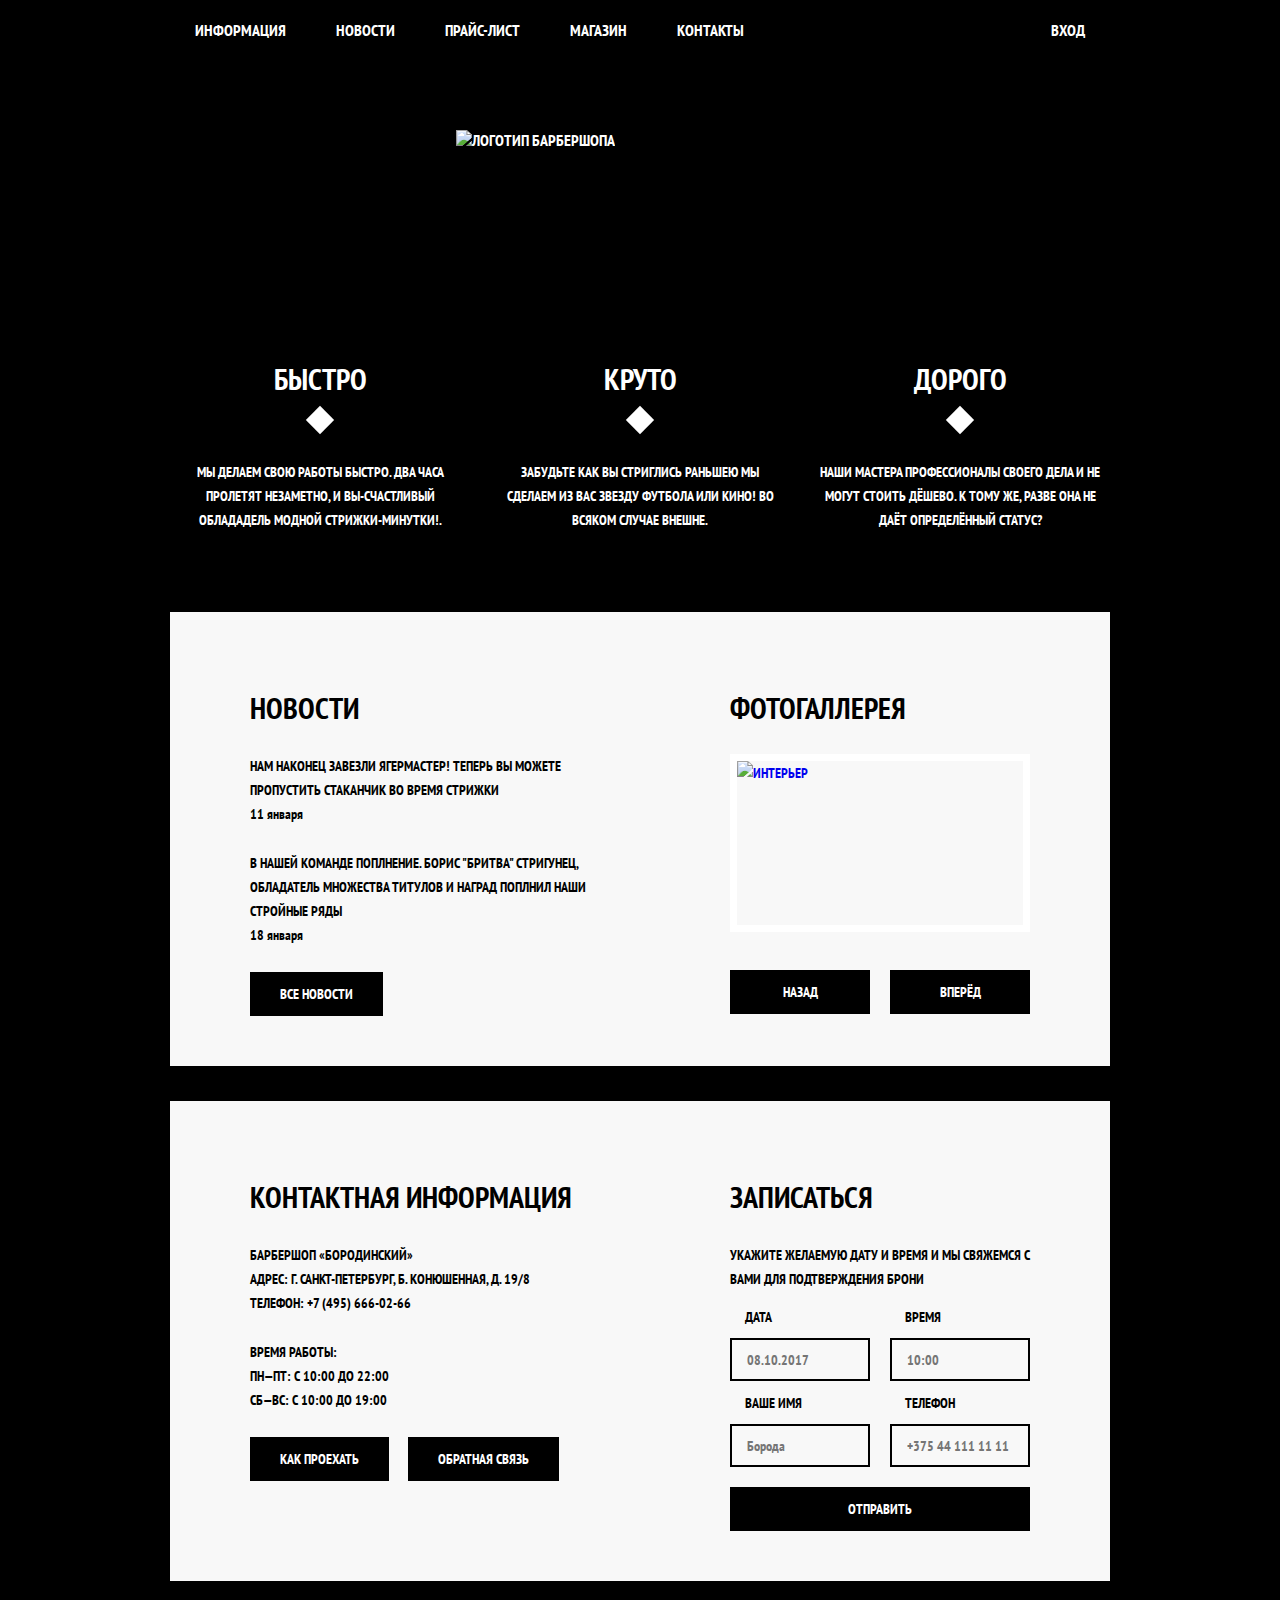
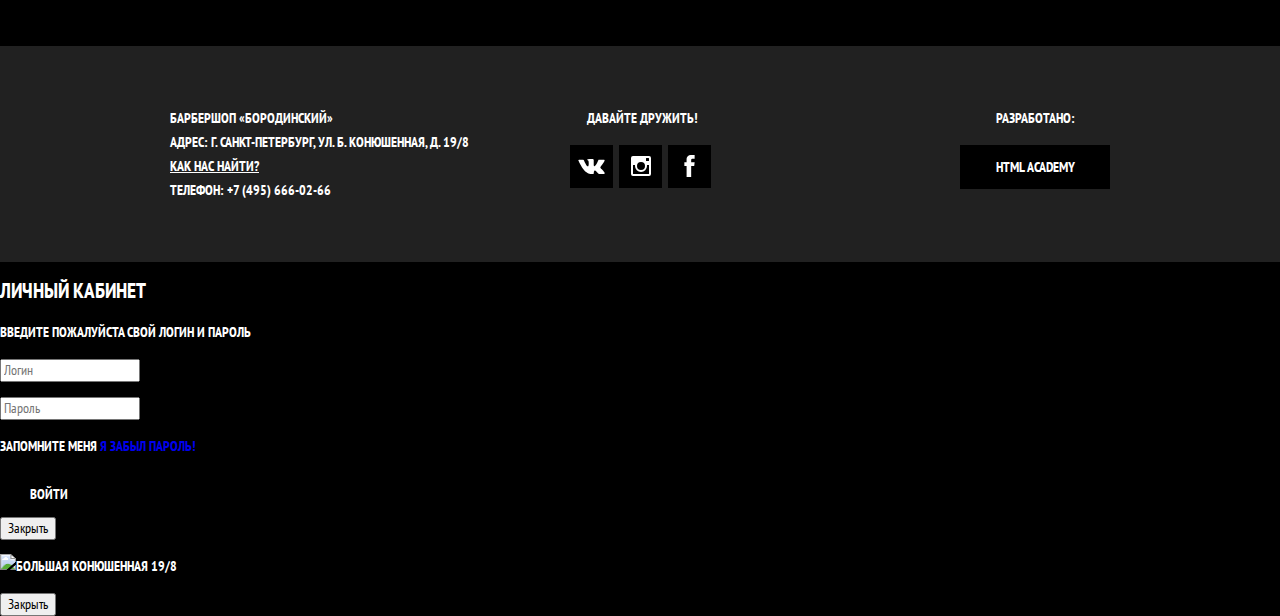
==== index.html @ 054c6fff "first commit" ====
<!DOCTYPE HTML>
<html>
    <head>
        <meta charset="utf-8">
        <title>barbershop-borodinsky</title>
        <link rel="stylesheet" href="css/normalize.css">
        <link rel="stylesheet" href="css/style.css">
        <link href="https://fonts.googleapis.com/css?family=PT+Sans+Narrow:400,700&amp;subset=cyrillic" rel="stylesheet">
    </head>
    <body>
        <header class="main-header">
            <nav class="main-navigation">
                    <a class="main-header-logo">
                        <img src="img/index-logo.svg" width="371" height="155" alt="Логотип Барбершопа">
                    </a>
            <div class="main-navigation-wrapper">
                <div class="container">
                <ul class="site-navigation">
                    <li><a href="info.html">Информация</a></li>
                    <li><a href="news.html">Новости</a></li>
                    <li><a href="price.html">Прайс-лист</a></li>
                    <li><a href="catalog.html">Магазин</a></li>
                    <li><a href="contacts.html">Контакты</a></li>
                </ul>
                <ul class="user-navigation">
                    <li>
                        <a class="login-link" href="login.html">Вход</a>
                    </li>
                </ul>
            </div>
            </div>
            </nav>
        </header>
        <main class="container">
            <h1 class="visually-hidden">Барбершоп "Бородинский"</h1>
            <section class="features">
                <h2 class="visually-hidden">Преимущества</h2>
                <ul class="features-list">
                    <li class="feature-item">
                        <h3>Быстро</h3>
                        <p>
                            Мы делаем свою работы быстро. 
                            Два часа пролетят незаметно, и вы-счастливый 
                            облададель модной стрижки-минутки!.
                        </p>
                    </li>
                    <li class="feature-item">
                        <h3>Круто</h3>
                        <p>
                            Забудьте как вы стриглись раньшею
                            Мы сделаем из вас звезду футбола или кино!
                            Во всяком случае внешне.
                        </p>
                    </li>
                    <li class="feature-item">
                        <h3>Дорого</h3>
                        <p>
                            Наши мастера профессионалы своего дела
                            и не могут стоить дёшево. К тому же, разве 
                            она не даёт определённый статус?
                        </p>
                    </li>
                </ul>
            </section>
            <div class="index-colums">
            <section class="news">
                <h2>Новости</h2>
                <ul class="news-list">
                    <li class="news-item">
                        <p>Нам наконец завезли ягермастер! Теперь вы можете пропустить стаканчик во время стрижки</p>
                        <time datetime="2016-01-11">11 января</time>
                    </li>
                    <li class="news-item">
                        <p>В нашей команде поплнение. Борис "Бритва" Стригунец, обладатель множества титулов и наград поплнил наши стройные ряды</p>
                        <time datetime="2016-01-18">18 января</time>
                    </li>
                </ul>
                <a class="button" href="news.html">Все новости</a>
            </section>
            <section class="gallery">
                <h2>Фотогаллерея</h2>
                <div class="gallery-container">
                <figure class="gallery-content">
                    <a href="#"><img src="img/gallery.jpg" width="286" height="164" alt="Интерьер"></a>
                </figure>
                <button class="button button-gallery button-gallery-back">Назад</button>
                <button class="button button-gallery button-gallery-next">вперёд</button>
            </div>
            </section>
            </div>
            <div class="index-colums">  
            <section class="contacts">
                <h2>контактная информация</h2>
                <p>
                    БАРБЕРШОП «БОРОДИНСКИЙ»<br>
                    АДРЕС: Г. САНКТ-ПЕТЕРБУРГ, Б. КОНЮШЕННАЯ, Д. 19/8<br>
                    ТЕЛЕФОН: +7 (495) 666-02-66
                </p>
                <p>
                    ВРЕМЯ РАБОТЫ: <br>
                    ПН—ПТ: С 10:00 ДО 22:00<br>
                    СБ—ВС: С 10:00 ДО 19:00
                </p>
                <a class="button" href="map.html">Как проехать</a>
                <a class="button" href="contacts">Обратная связь</a>
            </section>
            <section class="appointment">
                <h2>Записаться</h2>
                <p class="appointment-info">УКАЖИТЕ ЖЕЛАЕМУЮ ДАТУ И ВРЕМЯ И МЫ СВЯЖЕМСЯ С ВАМИ ДЛЯ ПОДТВЕРЖДЕНИЯ БРОНИ</p>
                <form class="appointment-form" action="https://echo.htmlacademy.ru" method="post">
                    <p class="appointment-item">
                        <label for="appointment-date">Дата</label>
                        <input id="appointment-date" type="text" name="date" value="" placeholder="08.10.2017">
                    </p>
                    <p class="appointment-item">
                        <label for="appointment-time">Время</label>
                        <input id="appointment-time" type="text" name="time" value="" placeholder="10:00">
                    </p>
                    <p class="appointment-item">
                        <label for="appointment-name">Ваше имя</label>
                        <input id="appointment-name" type="text" name="name" value="" placeholder="Борода">
                    </p>
                    <p class="appointment-item">
                        <label for="appointment-phone">Телефон</label>
                        <input id="appointment-phone" type="tel" name="phone" value="" placeholder="+375 44 111 11 11">
                    </p>
                    <button class="button" type="submit">Отправить</button>
                </form>
            </section>
            </div>
        </main>
        <footer class="main-footer">
            <div class="container">
            <p class="footer-contacts">
                БАРБЕРШОП «БОРОДИНСКИЙ»<br>
                АДРЕС: Г. САНКТ-ПЕТЕРБУРГ, УЛ. Б. КОНЮШЕННАЯ, Д. 19/8<br>
                <a href="#">КАК НАС НАЙТИ?</a><br>
                ТЕЛЕФОН: +7 (495) 666-02-66
            </p>
            <div class="footer-social">
                <b>Давайте дружить!</b>
                <ul>
                    <li><a class="social-button" href="#"><span class="visually-hidden">Вконтакте</span>
                        <svg xmlns="http://www.w3.org/2000/svg" width="27" height="15" viewBox="0 0 26.14 14.91"><path d="M26 13.47l-.09-.17a13.55 13.55 0 0 0-2.6-3q-.87-.83-1.1-1.12A1 1 0 0 1 22 8a10.27 10.27 0 0 1 1.22-1.78l.88-1.16q2.35-3.13 2-4L26 .94a.8.8 0 0 0-.4-.22 2.14 2.14 0 0 0-.87 0h-3.92a.51.51 0 0 0-.27 0h-.3a.6.6 0 0 0-.15.14.93.93 0 0 0-.14.24 22.22 22.22 0 0 1-1.46 3.06q-.5.84-.93 1.46a7 7 0 0 1-.71.91 4.94 4.94 0 0 1-.52.47q-.23.18-.35.15l-.23-.05a.9.9 0 0 1-.31-.33 1.49 1.49 0 0 1-.16-.53V1.6a3.14 3.14 0 0 0 0-.62 2.12 2.12 0 0 0-.14-.44.73.73 0 0 0-.28-.33 1.57 1.57 0 0 0-.46-.18A9 9 0 0 0 12.57 0a8.93 8.93 0 0 0-3.25.33 1.83 1.83 0 0 0-.52.41q-.25.3-.07.33a1.67 1.67 0 0 1 1.16.59l.08.16a2.6 2.6 0 0 1 .19.63 6.32 6.32 0 0 1 .12 1 10.59 10.59 0 0 1 0 1.7q-.07.71-.13 1.1a2.21 2.21 0 0 1-.18.64 2.69 2.69 0 0 1-.16.3l-.07.07a1 1 0 0 1-.37.07.86.86 0 0 1-.46-.19 3.27 3.27 0 0 1-.56-.52 7 7 0 0 1-.66-.93q-.37-.6-.76-1.42l-.22-.39q-.2-.38-.56-1.11t-.62-1.43A.9.9 0 0 0 5.2.9h-.07a.93.93 0 0 0-.22-.16A1.44 1.44 0 0 0 4.6.65L.87.68A1 1 0 0 0 .1.94L0 1a.44.44 0 0 0 0 .22 1.08 1.08 0 0 0 .08.37Q.9 3.53 1.86 5.31t1.66 2.87Q4.23 9.27 5 10.24t1 1.24l.37.41.34.33a8.06 8.06 0 0 0 1 .78 16.34 16.34 0 0 0 1.4.9 7.6 7.6 0 0 0 1.79.72 6.19 6.19 0 0 0 2 .22h1.57a1.08 1.08 0 0 0 .72-.3l.05-.07a.9.9 0 0 0 .1-.25 1.38 1.38 0 0 0 0-.37 4.48 4.48 0 0 1 .09-1.05 2.77 2.77 0 0 1 .23-.71 1.74 1.74 0 0 1 .29-.4 1.19 1.19 0 0 1 .23-.2h.11a.86.86 0 0 1 .77.21 4.52 4.52 0 0 1 .83.79q.39.47.93 1.05a6.41 6.41 0 0 0 1 .87l.27.16a3.31 3.31 0 0 0 .71.3 1.53 1.53 0 0 0 .76.07l3.48-.05a1.58 1.58 0 0 0 .8-.17.68.68 0 0 0 .34-.37 1.06 1.06 0 0 0 0-.46 1.71 1.71 0 0 0-.1-.36z" fill="#fff"/></svg></a></li>
                    <li><a class="social-button" href="#"><span class="visually-hidden">Инстаграмм</span>
                        <svg xmlns="http://www.w3.org/2000/svg" width="20" height="20" viewBox="0 0 20 20"><path d="M18 0H2a2 2 0 0 0-2 2v16a2 2 0 0 0 2 2h16a2 2 0 0 0 2-2V2a2 2 0 0 0-2-2zm-8 6a4 4 0 1 1-4 4 4 4 0 0 1 4-4zM2.5 18a.47.47 0 0 1-.5-.5V9h2.1a3.4 3.4 0 0 0-.1 1 6 6 0 1 0 12 0 3.4 3.4 0 0 0-.1-1H18v8.5a.47.47 0 0 1-.5.5zM18 4.5a.47.47 0 0 1-.5.5h-2a.47.47 0 0 1-.5-.5v-2a.47.47 0 0 1 .5-.5h2a.47.47 0 0 1 .5.5z" fill="#fff"/></svg>
                    </a></li>
                    <li><a class="social-button" href="#"><span class="visually-hidden">Фейсбук</span>
                        <svg xmlns="http://www.w3.org/2000/svg" width="19" height="22" viewBox="0 0 10.15 21.74"><path d="M3.34 1.12A4.77 4.77 0 0 1 6.53 0h3.61v3.81H7.81a1.07 1.07 0 0 0-1.09.83v2.55h3.42c-.08 1.23-.24 2.45-.41 3.67h-3v10.87H2.21V10.86H0V7.21h2.19V3.66a3.83 3.83 0 0 1 1.15-2.54z" fill="#fff"/></svg></a></li> 
                </ul>
            </div>
            <div class="footer-copyright">
                <b>Разработано:</b>
                <a class="button" href="html-academy.ru">HTML Academy</a>
            </div>
           </div>
        </footer>
        <section class="modal modal-login">
            <h2>Личный кабинет</h2>
            <p>Введите пожалуйста свой логин и пароль</p>
            <form class="login-form" action="https://echo.htmlacademy.ru" method="post">
            <p>
                <label class="visually-hidden" for="user-login"></label>
                <input class="login-icon-user" id="user-login" type="text" name="login" placeholder="Логин">
            </p>
            <p>
                <label class="visually-hidden" for="user-password"></label>
                <input class="login-icon-password" type="password" name="password" placeholder="Пароль">
            </p>
            <p class="login-password-info">
              <label for="login-password-info">
                <input type="checkbox" id="login-password-info" name="remember" class="visually-hidden">
                <span class="checkbox-indicator"></span>
                Запомните меня
              </label>
                <a class="restore" href="#">Я забыл пароль!</a>
            </p>
            <button class="button" type="submit">Войти</button>
            </form>
            <button class="modal-close" type="button">Закрыть</button>
        </section>
        <section class="modal modal-map">
            <h2 class="visually-hidden">Как до нам добраться</h2>
            <p>
               <img src="img/map.png" width="786" height="560" alt="Большая конюшенная 19/8"> 
            </p>
            <button class="modal-close" type="button">Закрыть</button>
        </section>
    </body>
</html>
---- css/style.css ----
body {
    margin: 0;
    padding: 0;

    font-family:"PT Sans Narrow", Arial, sans-serif;
    font-size: 14px;
    line-height: 24px;
    font-weight: 700;
    color: #ffffff;
    text-transform: uppercase;

    background-color: #000000;
    background-image: url("../img/bg.jpg");
    background-position:top center;
    background-repeat: no-repeat;
}

img{
    max-width: 100%;
    height: auto;
}

.visually-hidden:not(:focus):not(:active),
input[type="checkbox"].visually-hidden,
input[type="radio"].visually-hidden{

position: absolute;
width: 1px;
height: 1px;
margin: -1px;
padding: 0;

white-space: nowrap;
clip-path: inset(100%);
clip:rect(0 0 0 0);

overflow: hidden;
}

.inner-page{
    color:#000000;

    background-color: #f9f6f3;
    background-image: url(../img/pattern-light.jpg);
    background-position: 0 0;
    background-repeat: repeat;
}

a {
    text-decoration: none;
}

.button{
    display: inline-block;
    margin-right: 16px;
    padding: 10px 30px;

    font:inherit;
    text-align: middle;
    color: #ffffff;
    vertical-align: middle;
    text-transform: uppercase;

    background-color: #000000;
    border: none;
}

.button:hover,
.button:active,
.button:focus{
    background-color: #663d15;
}

.button.disabled,
.button:disabled{
    cursor: default;
    opacity: 0.5;
    background-color: #000000;
}

.main-navigation{
    font-size: 16px;
    line-height: 20px;
    color: #ffffff;

    background-color: #000000;
}

.inner-page .main-navigation{
    align-items: flex-start;
    flex-direction: row;
}

.inner-page .user-navigation{
    margin-left: auto;
}

.inner-page .main-header{
    margin-bottom: 50px;
    background-color: #000000;
}

.inner-page .main-header-logo{
    order: 0;
    width: 111px;
    height: 24px;
    padding: 23px 20px;
}

.site-navigation{
    display: flex;
    flex-wrap: wrap;
}
.site-navigation,
.user-navigation {
    list-style: none;
}

.site-navigation a,
.user-navigation a {
    display: block;
    padding: 20px 25px;
    vertical-align: middle;
    color: #ffffff;
}

.site-navigation a:hover,
.user-navigation a:hover,
.site-navigation a:focus,
.user-navigation a:focus {
  background-color: #242424;  
}

.features-list{
    list-style: none;
}

.feature-item{
    text-align: center;
}

.feature-item h3{
    font-size: 30px;
    line-height: 42px;
}

.index-colums{
    color: #000000;

    background-color: #f8f5f2;
    border-image: url(../img/pattern-light.jpg);
    background-position: 0 0;
    background-repeat: repeat;
}

.index-colums h2{
    font-size:30px;
    line-height: 42px;
}

.news-list{
    margin: 0;
    margin-bottom: 25px;
    padding: 0;
    list-style: none;
}
.news-item{
    margin-bottom: 25px;
}

.news-item p{
margin: 0;
}

.contacts p{
    margin-bottom: 25px;
}

.news-item time{
    text-transform: none;
}

.gallery-content {
    height: 164px;
    margin: 0;
    color: #ffffff;
    border: 7px solid #ffffff;
}

.gallery-content img{
    width: 286px;
    height: 164px;
}

.gallery-container{
    position: relative;
    height: 260px;
}

.button-gallery{
    box-sizing: border-box;
    position: absolute;
    bottom: 0;

    width: 140px;
    margin: 0;

}

.button-gallery-back{
    left: 0;
}
.button-gallery-next{
    right: 0;
}

.appointment{
    width: 300px;
}

.appointment-form{
    display: flex;
    flex-wrap: wrap;
    justify-content: space-between;
}

.appointment-item{
    width: 140px;
    margin: 0;
    margin-bottom: 10px;
}

.appointment-item label{
    display: block;
    margin-bottom:9px;
    margin-left:15px;

}


.appointment-item input{

    box-sizing: border-box;
    width: 140px;
    padding-top: 8px;
    padding-left: 15px;
    padding-right: 15px;
    padding-bottom: 7px;
    font:inherit;

    background-color:transparent;
    border: 2px solid #000000;
}

.appointment .button{
    width: 100%;
    margin-top: 10px;
    margin-right: 0;
}

.appointment-item input:focus{
    border-color: #663d15;
}


.page-title{
    font-size: 30px;
    line-height: 42px;
}

.breadcrums {
    list-style: none;
    padding: 0;
    margin: 0;
    margin-bottom: 50px;

}

.breadcrums a{
 color: #000000;
}

.breadcrums a:hover,
.breadcrums a:focus{
    text-decoration: underline;
}

.breadcrums-current{
    color: #aba9a7;
}

.filters{
    width: 180px;
}

.filters fieldset{
    border:none;
}

.filters legend{
    font-size:24px;
    line-height: 30px;
}

.filters ul{
    list-style: none;
    line-height: 18px;
}

.filter-input:hover + label,
.filter-input:focus + label{
    color: #663d15;
}
.filter-input:disabled + label{
    color: #000000;

    opacity: 0.5;
}

.catalog{
    width: 700px;
}

.catalog-colums{
    display: flex;
    justify-content: space-between;
}

.catalog-list{
    display: flex;
    flex-wrap: wrap;
    margin: 0;
    padding: 0;
    list-style: none;
    margin-bottom: 25px;
    
}

.catalog-item {
background-color:#f8f8f8;
box-shadow: 0 0 10px rgba(0, 0, 0, 0.1);
width: 220px;
margin-bottom: 20px;
margin-right: 20px;
}

.catalog-item:nth-child(3n){
    margin-right: 0;
}

.catalog-item:hover{
    box-shadow: 0 0 10px rgba(0, 0, 0, 0.2);
}

.catalog-item a{
    color: #000000;
}

.catalog-item h3{
    font-size: 14px;
    line-height: 18px;
}

.catalog-category{
    text-transform: none;
}

.catalog-item-price b{
    font-size: 14px;
    line-height: 20px;
    text-align: center;

    background-color: #ffffff;
}

.catalog-item-price .button{
    line-height: 20px;
    color: #ffffff;
}

.pagination-list{
    margin: 0;
    padding: 0;
    list-style: none;
}

.pagination-item a{
    color: #ffffff;
    background-color:#000000;
}

.pagination-item a:hover,
.pagination-item a:focus,
.pagination-item a:active{
    background-color: #663d15;
}

.pagination-item-current a{
    color: #000000;

    background-color: #ffffff;
}

.pagination-item-current a:hover,
.pagination-item-current a:focus,
.pagination-item-current a:active{
    color: #000000;

    background-color: #ffffff;
}

.product-photos{
    width: 460px;
}

.product-photo-prewiew{
    list-style: none;
}

.product-photo-prewiew li{
    box-shadow: 0 0 10px 2px rgba(0, 0, 0, 0.1);
}

.product-photo-full{
    box-shadow: 0 0 10px 2px rgba(0, 0, 0, 0.1);
}

.product-article {
    text-align: right;
    color: #aeaeae;
}

.product-price b{
    line-height: 20px;
    text-align: center;

    background-color: #e5e5e5;
}

.product-info{
    width: 390px;
}

.product-info h3{
    font-size: 24px;
    line-height: 30px;
}

.product-info ul{
    list-style: none;
}
.main-footer{
    color: #ffffff;

    background-color: #212121;
    background-image: url(../img/pattern-dark.jpg);
    background-position:0 0;
    background-repeat: repeat;
}

.footer-contacts a{
    color: #ffffff;
    text-decoration: underline;
}

.footer-contacts a:hover,
.footer-contacts a:focus{
    text-decoration: none;
}

.footer-social{
    text-align: center;
}

.footer-social ul{
    display: flex;
    flex-wrap:wrap;
    width: 141px;
    list-style: none;
    justify-content: space-between;
    padding: 0;
    margin: 0;
}

.social-button{
    display: flex;
    align-items: center;
    justify-content: center;
    width: 43px;
    height: 43px;
    color: #ffffff;
    background-color: #000000;
}

.social-button:hover,
.social-button:focus{
    background-color: #ffffff;
}

.social-button:hover path,
.social-button:focus path{
    fill: #000000;
}

.footer-social b{
    display: block;
    margin-bottom: 15px;
}

.footer-copyright{
    text-align: center;
}

.footer-copyright b{
    display: block;
    margin-bottom: 15px;
}


.footer-copyright .button{
    display: block;
    margin-right: 0;
}
.footer-copyright .button:hover,
.footer-copyright .button:focus{
    color: #000000;

    background-color: #ffffff;
}

/*сеточные стили*/
.container{
    width: 940px;
    margin: 0 auto;
    padding: 0 10px;
}
.main-header{
    margin-bottom: 75px;
}

.main-navigation{
    display: flex;
    flex-direction: column;
    align-items: center;
    background-color:transparent;
}

.main-header-logo{
    width: 368px;
    height: 153px;
    order: 2;
}

.main-navigation-wrapper{
    width: 100%;
    margin-bottom: 70px;
    background-color: #000000;
}

.main-navigation-wrapper .container{
    display: flex;
    justify-content: space-between;
}

.site-navigation{
    width: 620px;
    margin: 0;
    padding: 0;
    list-style:none;
}


.user-navigation{
    max-width: 140px;
    margin: 0;
    padding: 0;
    list-style:none;
    display: flex;

}

.user-navigation .login-link{
    padding-left: 50px;
    position: relative;
}

.login-link::before{
    content:"";
    position: absolute;
    width: 16px;
    height: 18px;
    top:23px;
    left: 24px;
    background-image: url(../svg/login.svg);
    background-repeat: no-repeat;
    opacity: 0.3;

}

.login-link:hover::before,
.login-link:active::before,
.login-link:focus::before {
    opacity:1;
}


.features{
    margin-bottom: 80px;
}
.features-list{
    margin: 0;
    padding: 0;
    list-style: none;
    display: flex;
    justify-content: space-between;
    
}

.feature-item{
    width: 300px;
}

.feature-item h3{
    margin: 0;
    margin-bottom: 60px;
    position: relative;
}

.feature-item h3::after{
    content: "";
    position: absolute;
    width: 20px;
    height: 20px;
    background-color: #fff;
    bottom: -30px;
    left: 50%;
    margin-left: -10px;
    transform: rotate(45deg);
}

.feature-item p{
    margin: 0 10px;
    
}
.index-colums{
    display: flex;
    justify-content: space-between;
    padding: 50px 80px;
    margin-bottom: 35px;

    background-color: #f8f8f8;
    background-image: 
        url(../img/line.png),
        url(../img/pattern-light.jpg);
    background-position:center, 0 0;
    background-repeat:no-repeat, repeat;
}

.news{
    width: 380px;
}

.gallery{
    width: 300px;
}

.contacts{
    width: 380px;
}



.page-title{
    margin: 0;
    margin-bottom: 15;
    padding: 0;
}

.inner-page .main-footer{
    margin-top: 45px;
}

.main-footer{
    margin-top: 65px;
    padding: 60px 0;
}

.main-footer .container{
    display: flex;
}

.footer-contacts{
    width: 320px;
    margin: 0;
    margin-right: 80px;
}

.footer-social{
    width: 145px;
}

.footer-copyright{
    width: 150px;
    margin: 0;
    margin-left: auto;
}
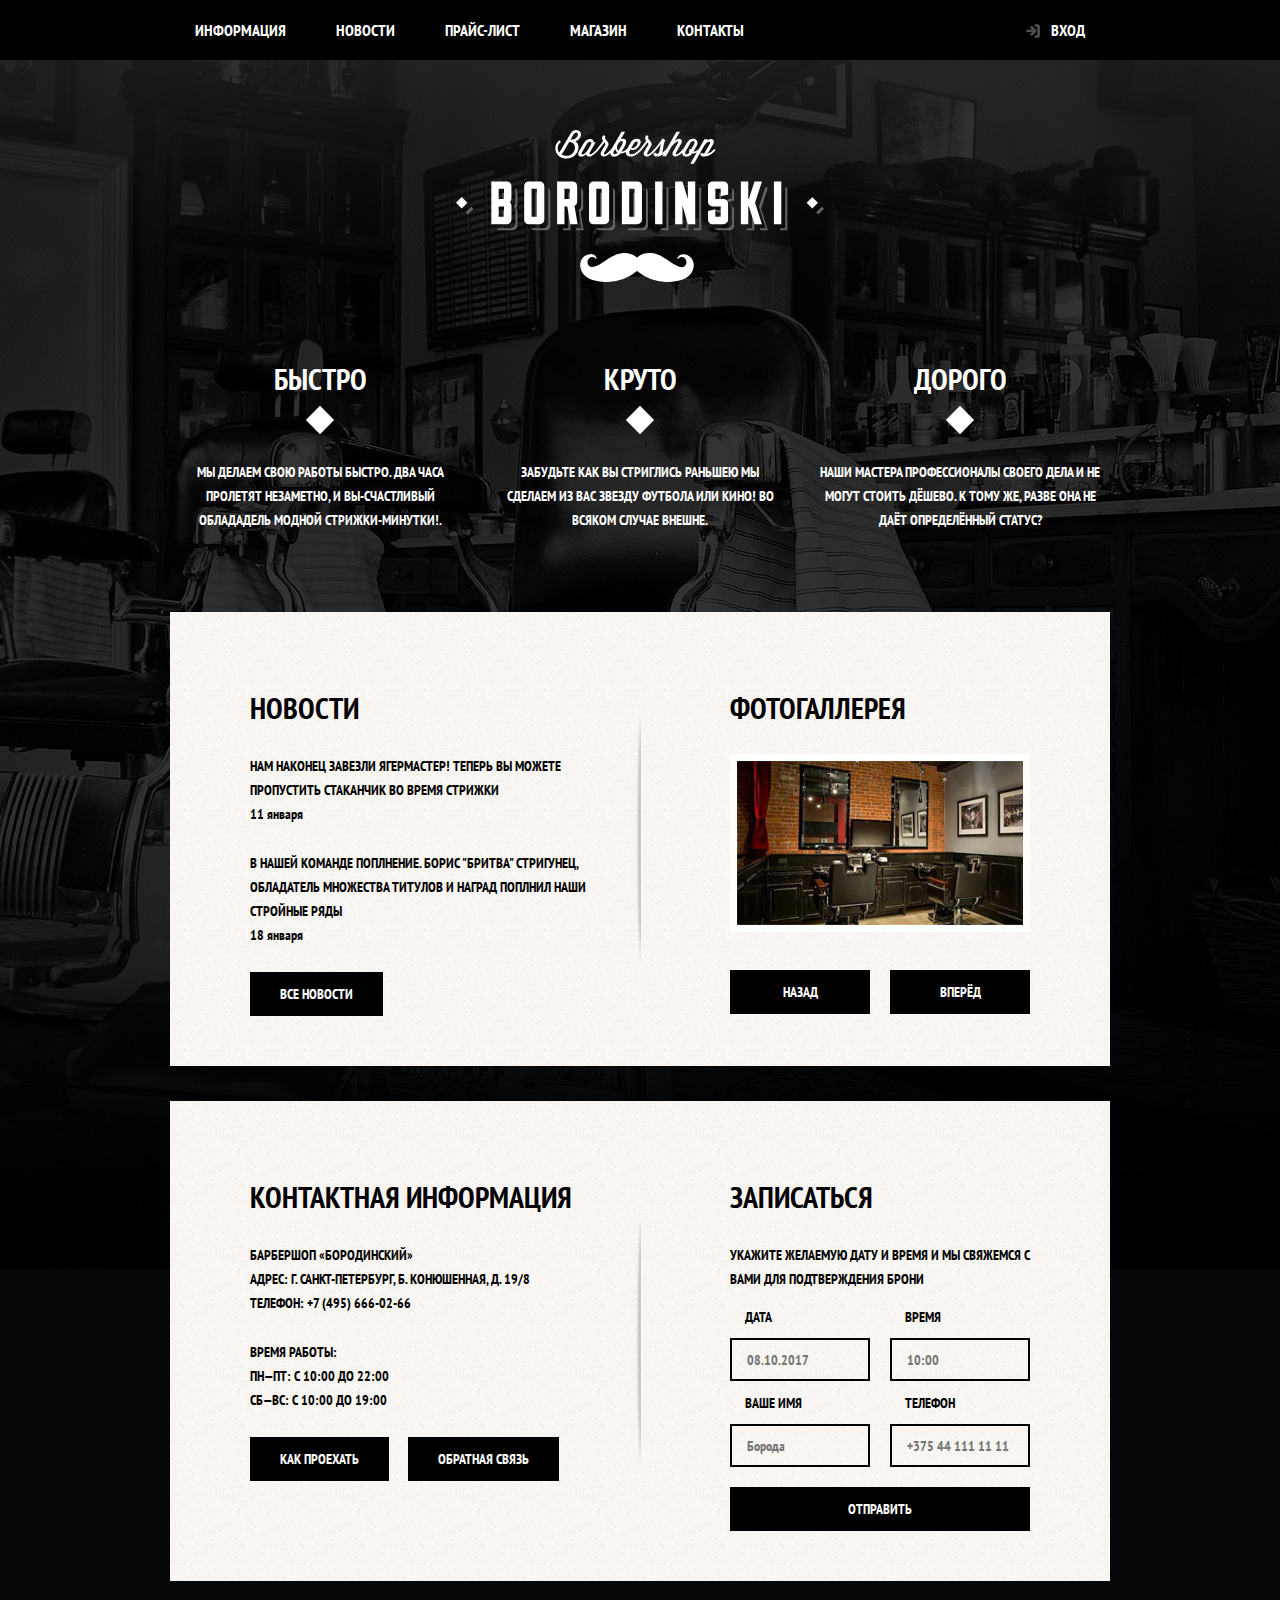
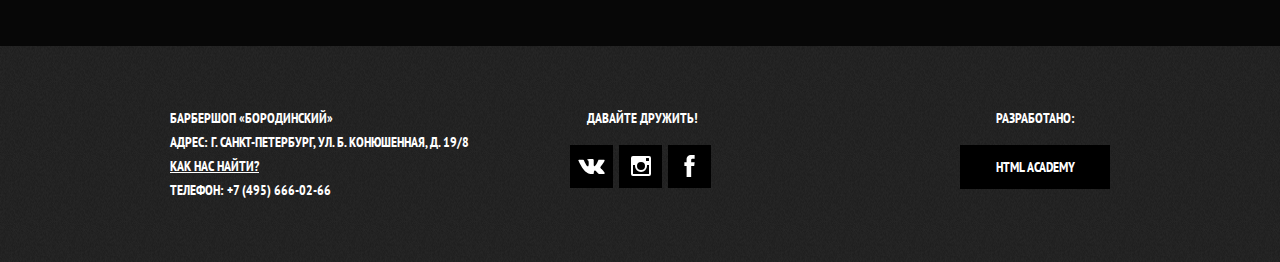
==== commit 35e28346: "add img" ====
--- a/index.html
+++ b/index.html
@@ -16,11 +16,11 @@
             <div class="main-navigation-wrapper">
                 <div class="container">
                 <ul class="site-navigation">
-                    <li><a href="info.html">Информация</a></li>
-                    <li><a href="news.html">Новости</a></li>
-                    <li><a href="price.html">Прайс-лист</a></li>
+                    <li><a href="#">Информация</a></li>
+                    <li><a href="#">Новости</a></li>
+                    <li><a href="#">Прайс-лист</a></li>
                     <li><a href="catalog.html">Магазин</a></li>
-                    <li><a href="contacts.html">Контакты</a></li>
+                    <li><a href="#">Контакты</a></li>
                 </ul>
                 <ul class="user-navigation">
                     <li>
@@ -155,36 +155,5 @@
             </div>
            </div>
         </footer>
-        <section class="modal modal-login">
-            <h2>Личный кабинет</h2>
-            <p>Введите пожалуйста свой логин и пароль</p>
-            <form class="login-form" action="https://echo.htmlacademy.ru" method="post">
-            <p>
-                <label class="visually-hidden" for="user-login"></label>
-                <input class="login-icon-user" id="user-login" type="text" name="login" placeholder="Логин">
-            </p>
-            <p>
-                <label class="visually-hidden" for="user-password"></label>
-                <input class="login-icon-password" type="password" name="password" placeholder="Пароль">
-            </p>
-            <p class="login-password-info">
-              <label for="login-password-info">
-                <input type="checkbox" id="login-password-info" name="remember" class="visually-hidden">
-                <span class="checkbox-indicator"></span>
-                Запомните меня
-              </label>
-                <a class="restore" href="#">Я забыл пароль!</a>
-            </p>
-            <button class="button" type="submit">Войти</button>
-            </form>
-            <button class="modal-close" type="button">Закрыть</button>
-        </section>
-        <section class="modal modal-map">
-            <h2 class="visually-hidden">Как до нам добраться</h2>
-            <p>
-               <img src="img/map.png" width="786" height="560" alt="Большая конюшенная 19/8"> 
-            </p>
-            <button class="modal-close" type="button">Закрыть</button>
-        </section>
     </body>
 </html>
